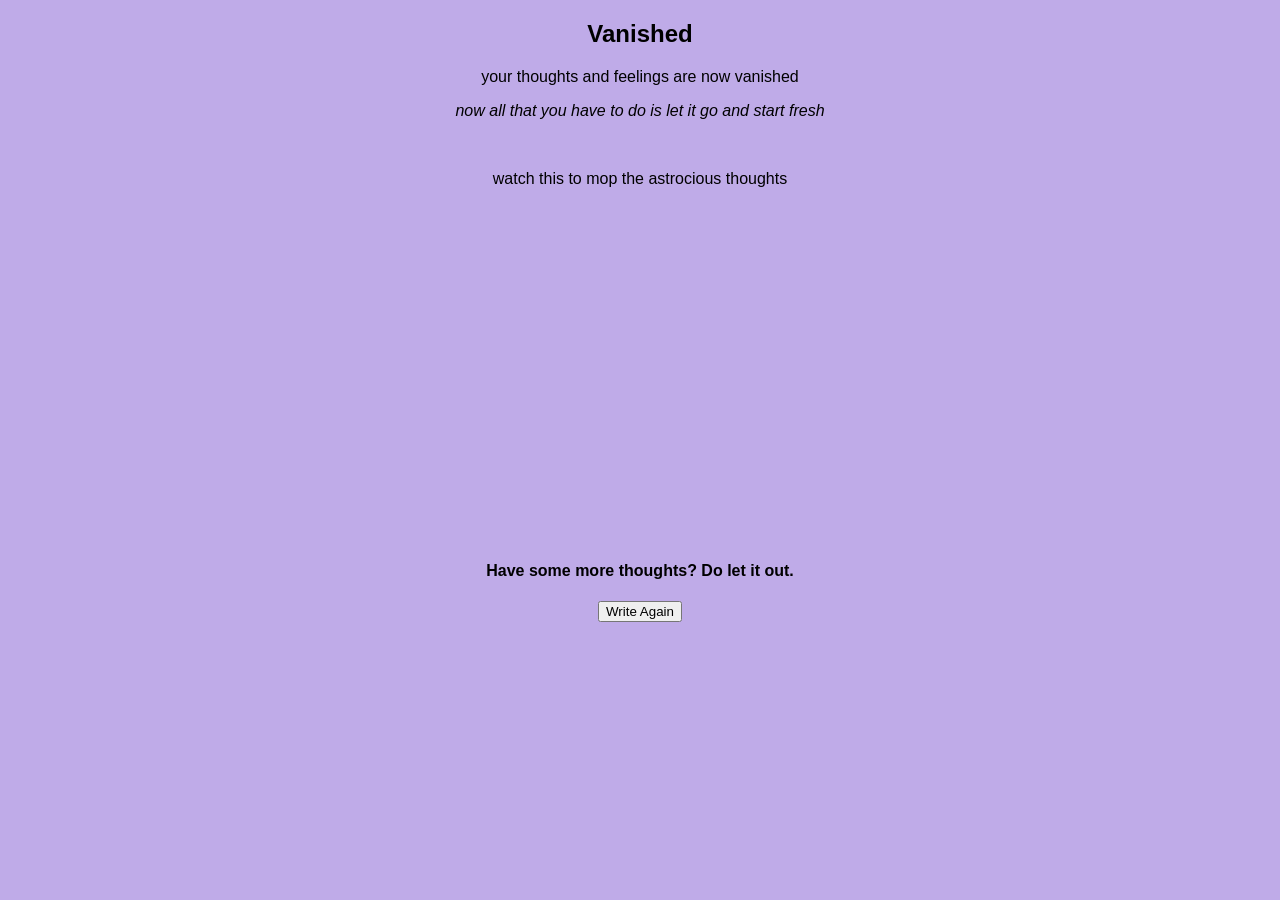
==== release.html @ 06fccc11 "Add release.html for "Vanished" project with embedded video and motivational content" ====
<!DOCTYPE html>
<html> 
  <head>
    <meta charset="UTF-8">
    <meta name="description" content="my first html project">
    <meta name="viewport" content="width=device-width, initial-scale=1.0">
    <title>Vanished</title>
  </head>
  <body style="background-color:#bfabe8; text-align:center; font-family:Sans-serif;">
    <h2>Vanished</h2>
    <p>your thoughts and feelings are now vanished</p>
    <p><em>now all that you have to do is let it go and start fresh</em></p>
    <br>
    <p>watch this to mop the astrocious thoughts</p>
    <div style="center">
    <iframe width="560" height="315" src="https://www.youtube-nocookie.com/embed/Xhn6AnCOtMI?si=ZP2ZDvxk_sKVYX9R" title="YouTube video player" frameborder="0" allow="accelerometer; autoplay; clipboard-write; encrypted-media; gyroscope; picture-in-picture; web-share" referrerpolicy="strict-origin-when-cross-origin" allowfullscreen></iframe>
    </div>
    <br>
    <h4>Have some more thoughts? Do let it out.</h4>
    <div style="center"></div>
    <a href="index.html">
  <button>Write Again</button>
</a>
</div>
</body>
</html>
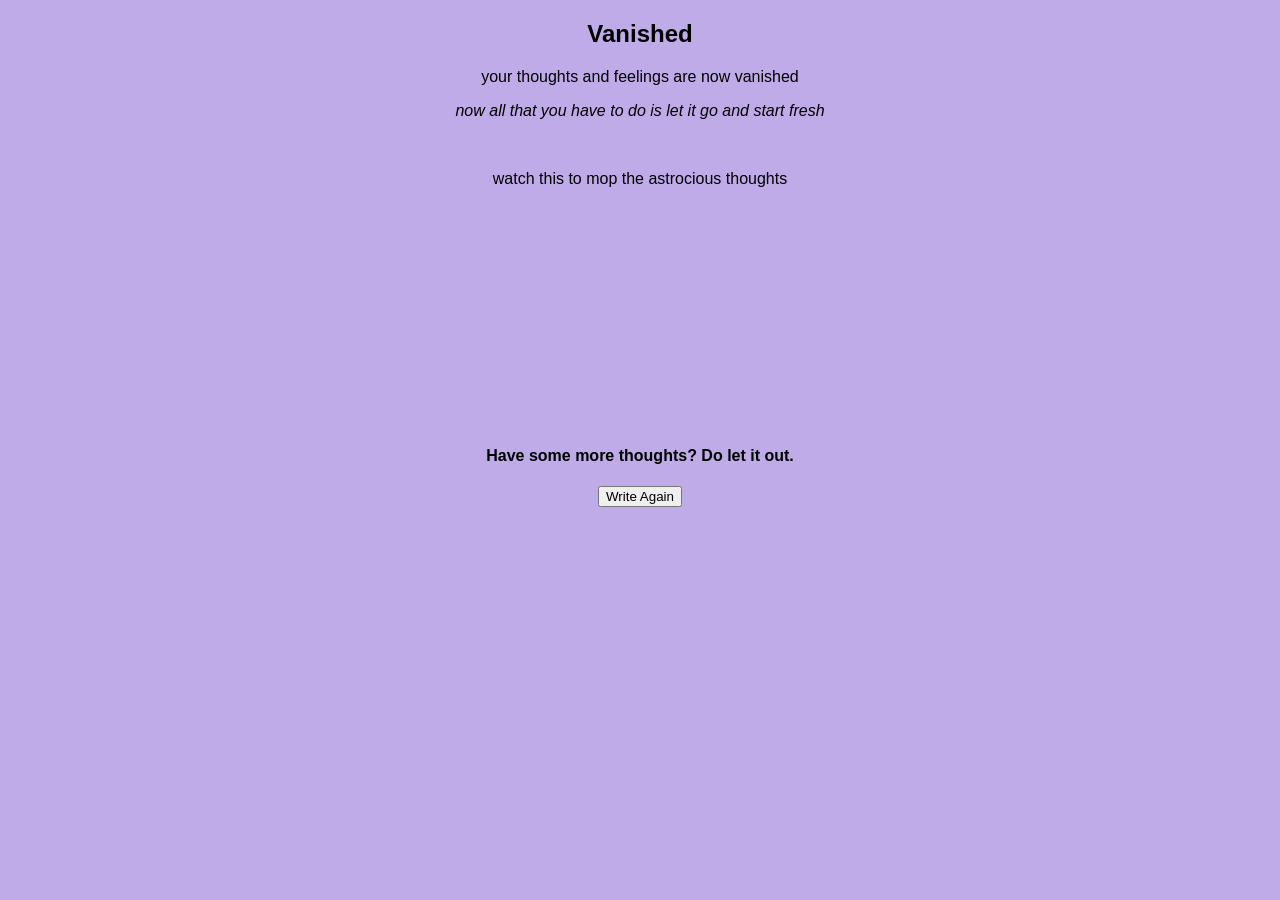
==== commit 81f9547a: "Fix HTML structure by updating div styles for consistent alignment" ====
--- a/release.html
+++ b/release.html
@@ -6,21 +6,23 @@
     <meta name="viewport" content="width=device-width, initial-scale=1.0">
     <title>Vanished</title>
   </head>
+  <div style="text-align:center">
   <body style="background-color:#bfabe8; text-align:center; font-family:Sans-serif;">
     <h2>Vanished</h2>
     <p>your thoughts and feelings are now vanished</p>
     <p><em>now all that you have to do is let it go and start fresh</em></p>
     <br>
     <p>watch this to mop the astrocious thoughts</p>
-    <div style="center">
-    <iframe width="560" height="315" src="https://www.youtube-nocookie.com/embed/Xhn6AnCOtMI?si=ZP2ZDvxk_sKVYX9R" title="YouTube video player" frameborder="0" allow="accelerometer; autoplay; clipboard-write; encrypted-media; gyroscope; picture-in-picture; web-share" referrerpolicy="strict-origin-when-cross-origin" allowfullscreen></iframe>
+    <div style="text-align: center">
+    <iframe width="400" height="200" src="https://www.youtube-nocookie.com/embed/Xhn6AnCOtMI?si=ZP2ZDvxk_sKVYX9R" title="YouTube video player" frameborder="0" allow="accelerometer; autoplay; clipboard-write; encrypted-media; gyroscope; picture-in-picture; web-share" referrerpolicy="strict-origin-when-cross-origin" allowfullscreen></iframe>
     </div>
     <br>
     <h4>Have some more thoughts? Do let it out.</h4>
-    <div style="center"></div>
+    <div style="text-align:center"></div>
     <a href="index.html">
   <button>Write Again</button>
 </a>
 </div>
 </body>
+</div>
 </html>
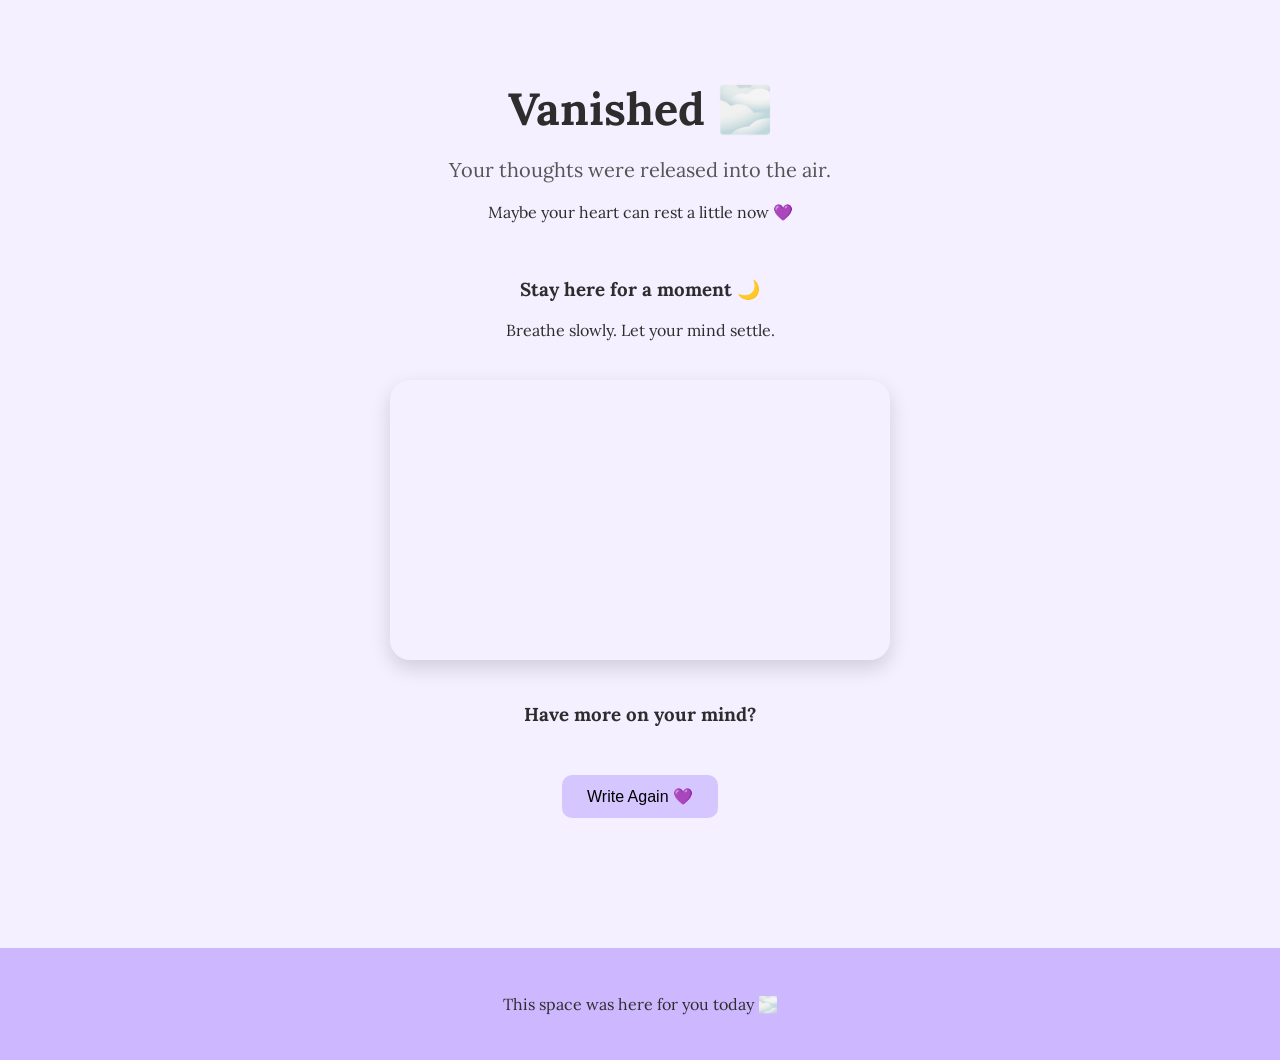
==== commit c8a5ff62: "Update title and enhance release page layout for improved user experience" ====
--- a/release.html
+++ b/release.html
@@ -1,28 +1,174 @@
 <!DOCTYPE html>
-<html> 
-  <head>
-    <meta charset="UTF-8">
-    <meta name="description" content="my first html project">
-    <meta name="viewport" content="width=device-width, initial-scale=1.0">
-    <title>Vanished</title>
-  </head>
-  <div style="text-align:center">
-  <body style="background-color:#bfabe8; text-align:center; font-family:Sans-serif;">
-    <h2>Vanished</h2>
-    <p>your thoughts and feelings are now vanished</p>
-    <p><em>now all that you have to do is let it go and start fresh</em></p>
+<html>
+
+<head>
+
+  <meta charset="UTF-8">
+
+  <meta name="description" content="Release your worries and breathe lighter">
+
+  <meta name="viewport" content="width=device-width, initial-scale=1.0">
+
+  <title>Vanished💜</title>
+
+  <!-- FONT -->
+  <link href="https://fonts.googleapis.com/css2?family=Lora&display=swap" rel="stylesheet">
+
+  <style>
+
+    body {
+
+      background-color: #f5f0ff;
+
+      text-align: center;
+
+      font-family: 'Lora', serif;
+
+      margin: 0;
+
+      color: #2d2d2d;
+
+    }
+
+    .container {
+
+      padding: 50px 20px;
+
+    }
+
+    h1 {
+
+      font-size: 45px;
+
+      margin-bottom: 10px;
+
+    }
+
+    .message {
+
+      font-size: 20px;
+
+      color: #555;
+
+    }
+
+    .video-box {
+
+      margin-top: 40px;
+
+    }
+
+    iframe {
+
+      border-radius: 20px;
+
+      box-shadow: 0 8px 20px rgba(0,0,0,0.15);
+
+    }
+
+    button {
+
+      margin-top: 30px;
+
+      padding: 12px 25px;
+
+      border: none;
+
+      border-radius: 10px;
+
+      background: #d6c6ff;
+
+      font-size: 16px;
+
+      cursor: pointer;
+
+      transition: 0.3s;
+
+    }
+
+    button:hover {
+
+      background: #c2adff;
+
+      transform: scale(1.05);
+
+    }
+
+    footer {
+
+      margin-top: 80px;
+
+      background: #cdb7ff;
+
+      padding: 30px;
+
+    }
+
+  </style>
+
+</head>
+
+<body>
+
+  <div class="container">
+
+    <h1>Vanished 🌫️</h1>
+
+    <p class="message">
+      Your thoughts were released into the air.
+    </p>
+
+    <p>
+      Maybe your heart can rest a little now 💜
+    </p>
+
     <br>
-    <p>watch this to mop the astrocious thoughts</p>
-    <div style="text-align: center">
-    <iframe width="400" height="200" src="https://www.youtube-nocookie.com/embed/Xhn6AnCOtMI?si=ZP2ZDvxk_sKVYX9R" title="YouTube video player" frameborder="0" allow="accelerometer; autoplay; clipboard-write; encrypted-media; gyroscope; picture-in-picture; web-share" referrerpolicy="strict-origin-when-cross-origin" allowfullscreen></iframe>
+
+    <h3>
+      Stay here for a moment 🌙
+    </h3>
+
+    <p>
+      Breathe slowly. Let your mind settle.
+    </p>
+
+    <div class="video-box">
+
+      <iframe 
+        width="500" 
+        height="280" 
+        src="https://www.youtube-nocookie.com/embed/Xhn6AnCOtMI?si=ZP2ZDvxk_sKVYX9R"
+        title="YouTube video player"
+        frameborder="0"
+        allowfullscreen>
+      </iframe>
+
     </div>
+
     <br>
-    <h4>Have some more thoughts? Do let it out.</h4>
-    <div style="text-align:center"></div>
+
+    <h3>
+      Have more on your mind?
+    </h3>
+
     <a href="index.html">
-  <button>Write Again</button>
-</a>
-</div>
+
+      <button>
+        Write Again 💜
+      </button>
+
+    </a>
+
+  </div>
+
+  <footer>
+
+    <p>
+      This space was here for you today 🌫️
+    </p>
+
+  </footer>
+
 </body>
-</div>
+
 </html>
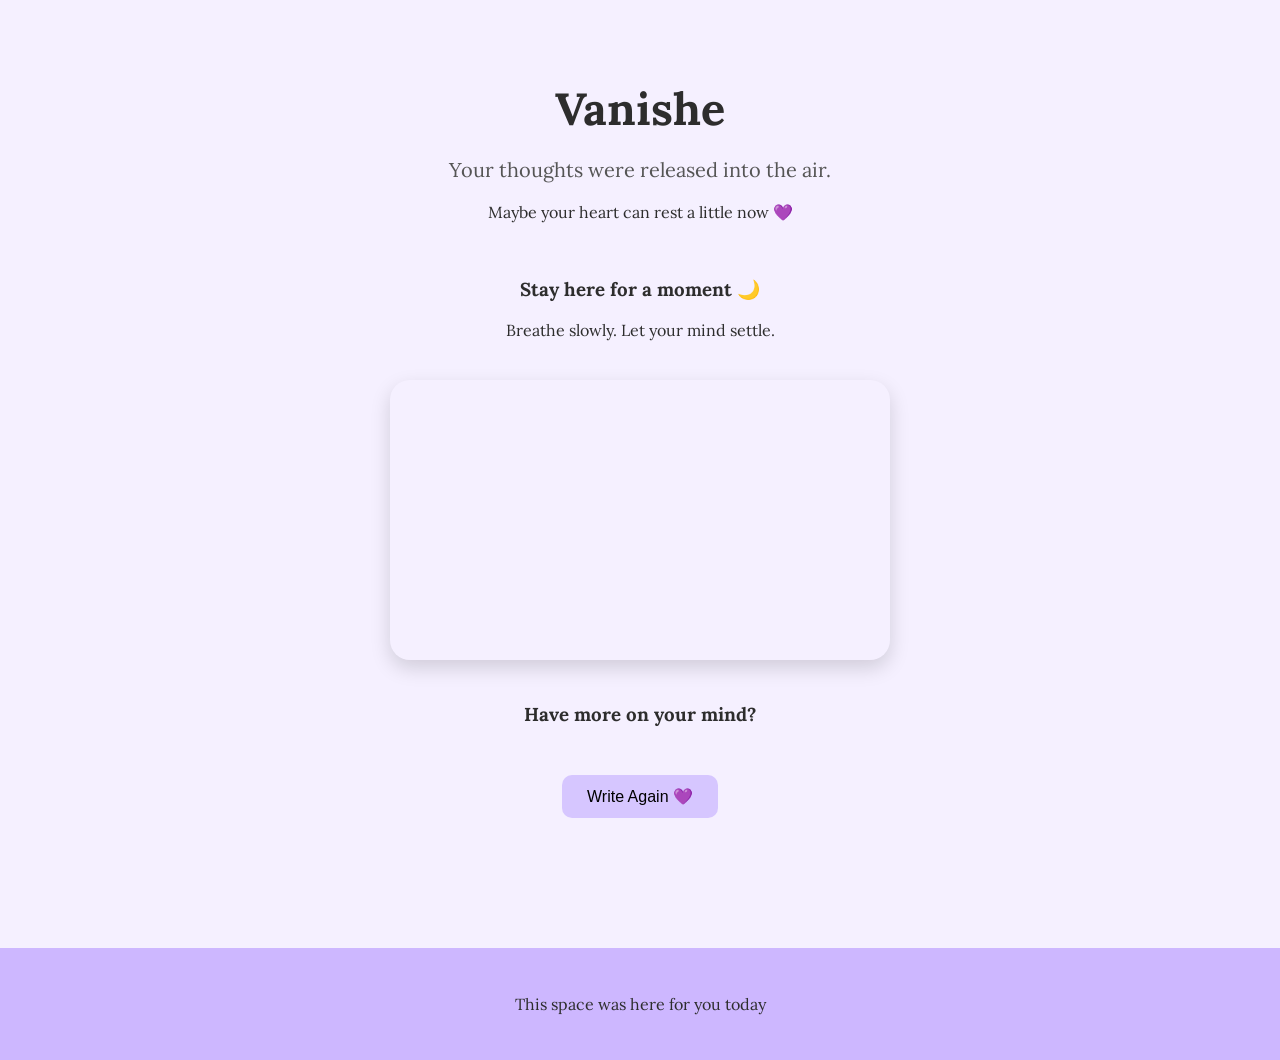
==== commit facca847: "Fix header title and remove emoji from footer for consistency" ====
--- a/release.html
+++ b/release.html
@@ -112,7 +112,7 @@
 
   <div class="container">
 
-    <h1>Vanished 🌫️</h1>
+    <h1>Vanishe</h1>
 
     <p class="message">
       Your thoughts were released into the air.
@@ -164,7 +164,7 @@
   <footer>
 
     <p>
-      This space was here for you today 🌫️
+      This space was here for you today 
     </p>
 
   </footer>
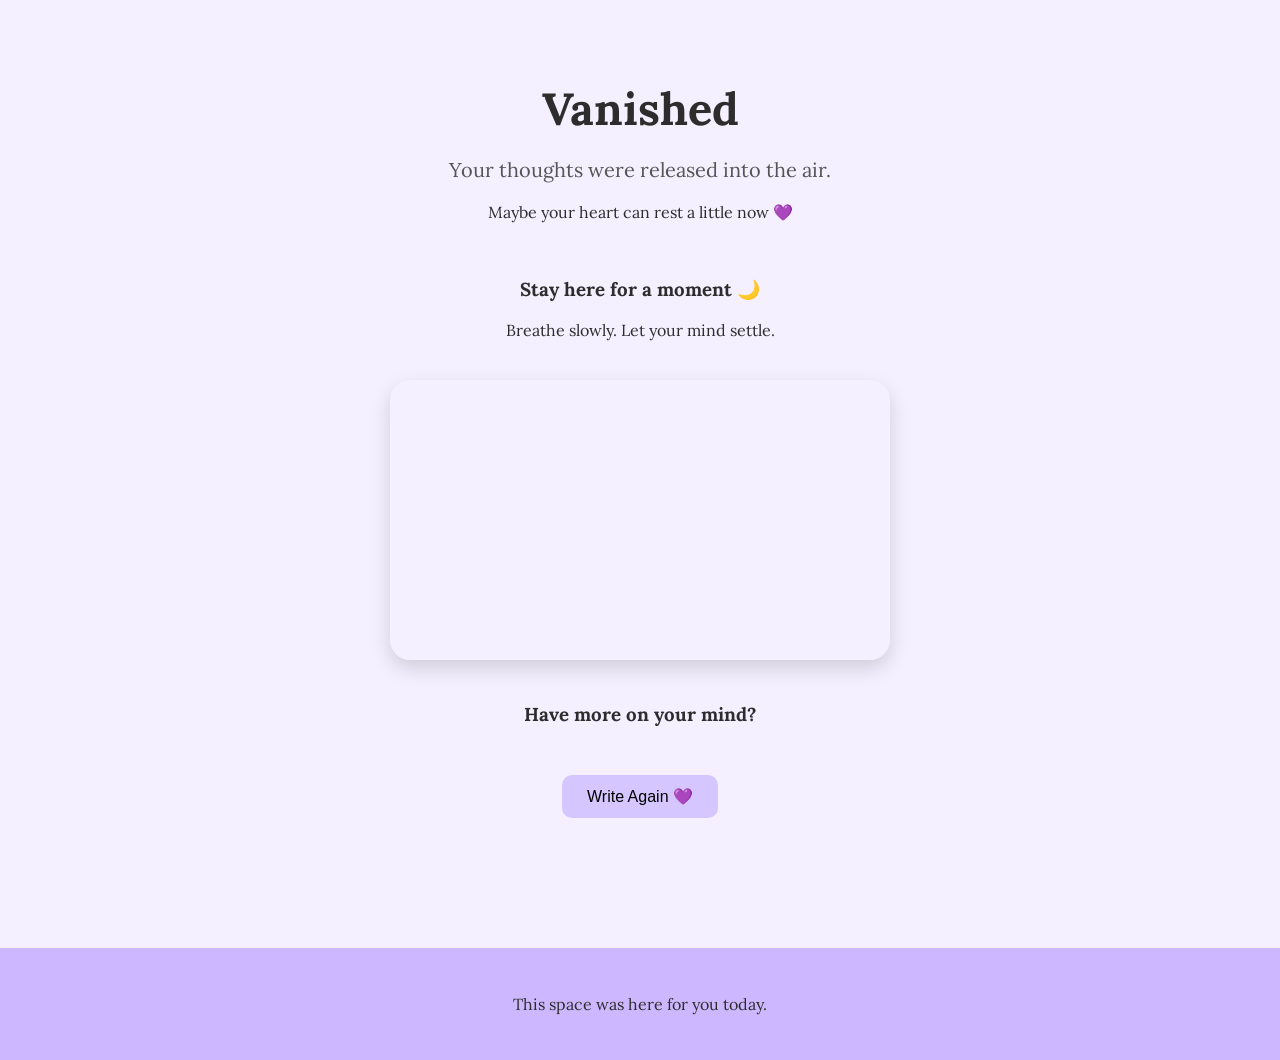
==== commit e0796eef: "Fix header title typo and add period to footer message for consistency" ====
--- a/release.html
+++ b/release.html
@@ -112,7 +112,7 @@
 
   <div class="container">
 
-    <h1>Vanishe</h1>
+    <h1>Vanished</h1>
 
     <p class="message">
       Your thoughts were released into the air.
@@ -164,7 +164,7 @@
   <footer>
 
     <p>
-      This space was here for you today 
+      This space was here for you today.
     </p>
 
   </footer>
